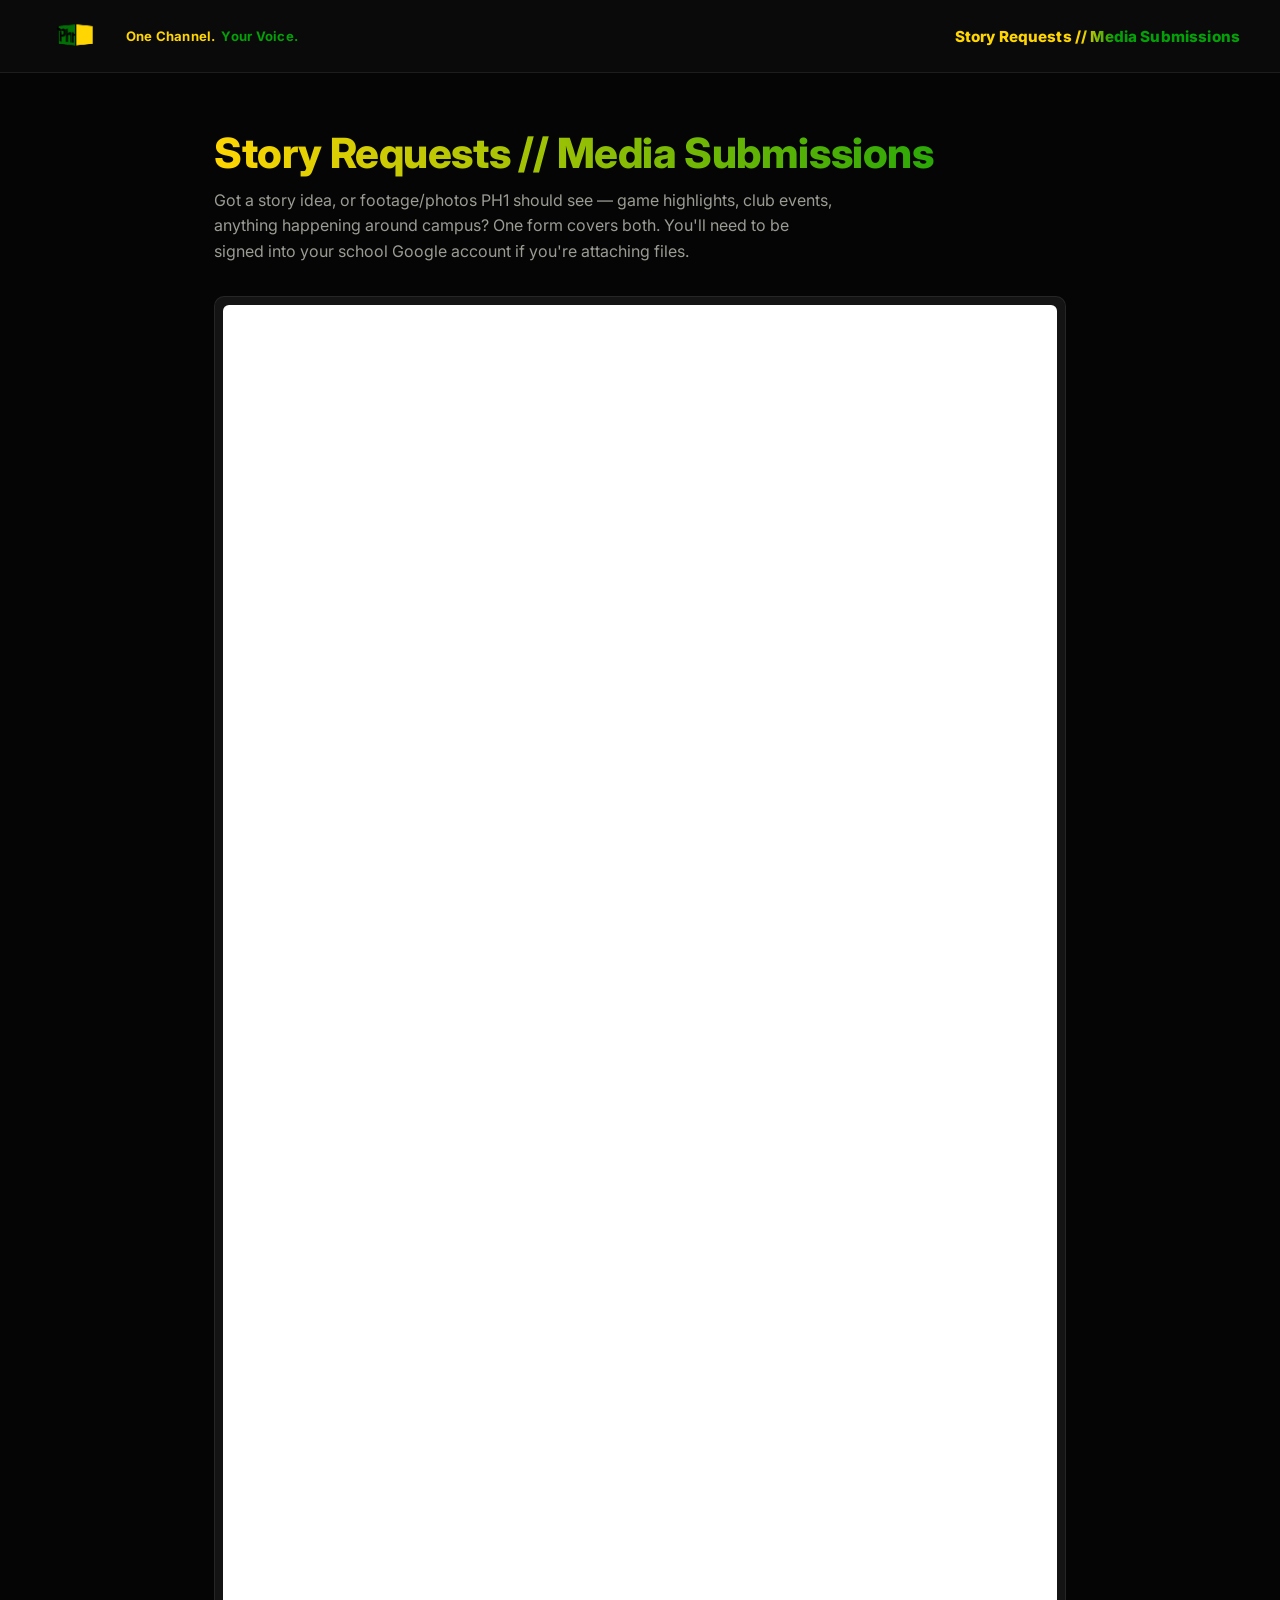
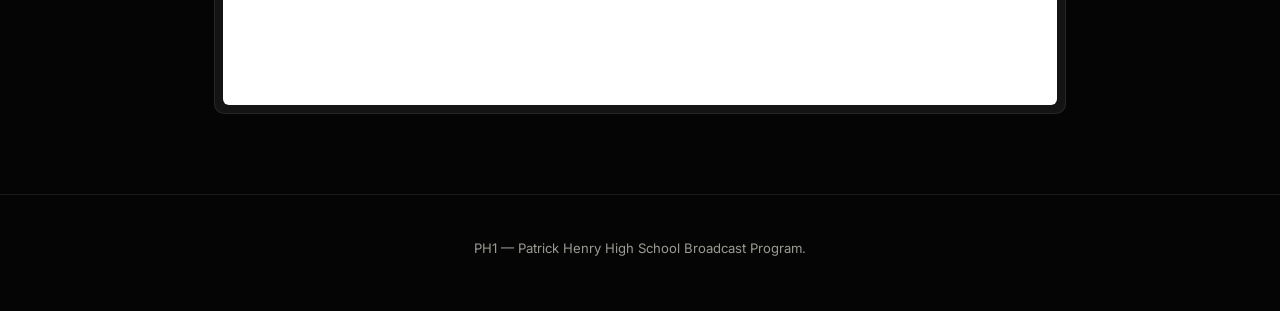
==== submit.html @ 566c0eb1 "Add Story Requests // Media Submissions button and page - index.html: swap the plain school label in" ====
<!DOCTYPE html>
<html lang="en">
<head>
<meta charset="UTF-8">
<meta name="viewport" content="width=device-width, initial-scale=1.0">
<title>PH1 — Story Requests // Media Submissions</title>
<link rel="preconnect" href="https://fonts.googleapis.com">
<link rel="preconnect" href="https://fonts.gstatic.com" crossorigin>
<link href="https://fonts.googleapis.com/css2?family=Inter:wght@400;500;600;700;800;900&display=swap" rel="stylesheet">
<link rel="stylesheet" href="style.css">
</head>
<body>

<header class="topbar is-scrolled" id="topbar">
  <div class="topbar__inner">
    <a class="brand" href="index.html">
      <img class="brand__logo" src="assets/ph1-logo.png" alt="PH1">
      <span class="brand__tag">
        <span class="brand__tag-line brand__tag-gold">One Channel.</span>
        <span class="brand__tag-line brand__tag-green">Your Voice.</span>
      </span>
    </a>
    <a class="topbar__cta" href="submit.html">Story Requests&nbsp;//&nbsp;Media Submissions</a>
  </div>
</header>

<main class="form-page">
  <h1 class="form-page__title">Story Requests // Media Submissions</h1>
  <p class="form-page__sub">
    Got a story idea, or footage/photos PH1 should see — game
    highlights, club events, anything happening around campus? One form
    covers both. You'll need to be signed into your school Google
    account if you're attaching files.
  </p>
  <div class="form-page__frame-wrap">
    <!--
      Swap the src below for your real Google Form's embed URL:
      open your form -> Send -> the "<>" embed icon -> copy the URL
      out of the src="..." it gives you.
    -->
    <iframe
      class="form-page__iframe"
      src="https://docs.google.com/forms/d/e/1FAIpQLScTC_hMJoxkrURFicGZJhp-EoM2wKO_LnfGsEnFNh70MeKw0A/viewform?embedded=true"
      loading="lazy">
      Loading form&hellip;
    </iframe>
  </div>
</main>

<footer class="site-footer">
  <p>PH1 &mdash; Patrick Henry High School Broadcast Program.</p>
</footer>

</body>
</html>
---- style.css ----
/* ==========================================================
   DESIGN TOKENS — PH1 brand colors, single Netflix-style
   typeface family instead of a display/mono split
   ========================================================== */
:root{
  --bg: #050505;
  --panel: #141414;
  --panel-hover: #1c1c1c;
  --green: #027004;
  --green-bright: #04A008;
  --gold: #FFD602;
  --text: #F5F5F1;
  --muted: #9B9B94;
  --line: rgba(255,255,255,0.08);

  --font: "Inter", -apple-system, "Helvetica Neue", Arial, sans-serif;
}

*{ box-sizing: border-box; }
html{ scroll-behavior: smooth; }
body{
  margin:0;
  background: var(--bg);
  color: var(--text);
  font-family: var(--font);
  -webkit-font-smoothing: antialiased;
}
a{ color: inherit; text-decoration: none; }
button{ font-family: inherit; cursor: pointer; }
:focus-visible{ outline: 2px solid var(--gold); outline-offset: 2px; }

/* ==========================================================
   INTRO BUMPER — plays once every 24 hours
   ========================================================== */
.intro-bumper{
  position: fixed; inset:0; z-index: 500;
  background: #000;
  display:flex; align-items:center; justify-content:center;
  opacity: 1; transition: opacity 0.5s ease;
}
.intro-bumper.is-hidden{ opacity: 0; pointer-events: none; }
.intro-bumper[hidden]{ display:none; }

.intro-bumper__static{
  display:flex; flex-direction:column; align-items:center; gap: 2rem;
  z-index: 2;
}
.intro-bumper__tunein{
  font-size: clamp(2.4rem, 8vw, 7.4rem);
  padding: clamp(2rem, 5vw, 5.9rem) clamp(3.2rem, 14vw, 16.8rem);
  letter-spacing: 0.03em;
  border-radius: 14px;
}

.intro-bumper__flash{
  position:absolute; inset:0; background:#fff;
  opacity: 0; z-index: 3; pointer-events:none;
}
.intro-bumper__flash.is-flashing{
  animation: ph1-flash 0.5s ease-out forwards;
}
@keyframes ph1-flash{
  0%{ opacity: 0; }
  18%{ opacity: 1; }
  100%{ opacity: 0; }
}

.intro-bumper video{
  width:100%; height:100%; object-fit: cover; display:block;
  position:absolute; inset:0; z-index:1;
  opacity: 0; transition: opacity 0.15s ease;
}
.intro-bumper video.is-playing{ opacity: 1; }

.intro-bumper__skip{
  position:absolute; bottom: 2rem; right: 2rem; z-index: 4;
  background: rgba(255,255,255,0.12); color:#fff;
  border: 1px solid rgba(255,255,255,0.3);
  padding: 0.55rem 1.1rem; border-radius: 4px;
  font-size: 0.85rem; font-weight: 600;
  backdrop-filter: blur(4px);
}
.intro-bumper__skip:hover{ background: rgba(255,255,255,0.22); }

/* ==========================================================
   TOPBAR — transparent over the hero, solidifies on scroll
   ========================================================== */
.topbar{
  position: fixed; top:0; left:0; right:0; z-index: 100;
  background: linear-gradient(to bottom, rgba(5,5,5,0.85) 0%, rgba(5,5,5,0) 100%);
  transition: background 0.3s ease;
}
.topbar.is-scrolled{
  background: #0a0a0a;
  border-bottom: 1px solid var(--line);
}
.topbar__inner{
  max-width: 1600px; margin: 0 auto;
  display:flex; align-items:center; justify-content: space-between;
  padding: 1rem 2.5rem;
}
.brand{ display:flex; align-items:center; gap: 0.9rem; flex-shrink:0; }
.brand__logo{ height: 40px; width:auto; display:block; }
.brand__tag{
  display:flex; flex-direction:row; align-items:baseline; gap: 0.35rem;
  font-size: 0.82rem; font-weight: 700; letter-spacing: 0.02em;
  white-space: nowrap;
}
.brand__tag-gold{ color: var(--gold); }
.brand__tag-green{ color: var(--green-bright); }
.school__label{
  font-size: 0.82rem; font-weight: 500; letter-spacing: 0.02em;
  color: #fff; opacity: 0.9; white-space: nowrap;
}
.topbar__cta{
  margin-left: auto;
  font-weight: 800; font-size: 0.95rem; letter-spacing: 0.01em;
  white-space: nowrap; padding: 0.3rem 0;
  background: linear-gradient(90deg,
    var(--gold) 0%, var(--gold) 44%,
    var(--green-bright) 56%, var(--green-bright) 100%);
  -webkit-background-clip: text; background-clip: text;
  -webkit-text-fill-color: transparent; color: transparent;
  transition: opacity 0.15s ease;
}
.topbar__cta:hover{ opacity: 0.82; }
@media (max-width: 860px){
  .topbar__cta{ font-size: 0.78rem; }
}
@media (max-width: 640px){
  .school__label{ display:none; }
  .brand__tag{ font-size: 0.68rem; }
  .topbar__cta{ font-size: 0.62rem; }
}

/* ==========================================================
   FORM PAGES — Story Requests / Submit Media
   ========================================================== */
.form-page{
  max-width: 900px; margin: 0 auto;
  padding: 8rem 1.5rem 5rem;
}
.form-page__title{
  font-weight: 800; font-size: clamp(1.8rem, 4vw, 2.6rem);
  margin: 0 0 0.6rem; letter-spacing: -0.01em;
  background: linear-gradient(90deg, var(--gold) 0%, var(--green-bright) 100%);
  -webkit-background-clip: text; background-clip: text;
  -webkit-text-fill-color: transparent; color: transparent;
}
.form-page__sub{
  color: var(--muted); font-size: 1rem; line-height: 1.6;
  max-width: 620px; margin: 0 0 2rem;
}
.form-page__frame-wrap{
  background: var(--panel); border: 1px solid var(--line);
  border-radius: 10px; overflow: hidden; padding: 0.5rem;
}
.form-page__iframe{
  width: 100%; height: 1400px; border: 0; border-radius: 6px;
  display: block; background: #fff;
}
@media (max-width: 640px){
  .form-page{ padding: 7rem 1rem 3rem; }
  .form-page__iframe{ height: 1600px; }
}

/* ==========================================================
   HERO — full-bleed, cinematic
   ========================================================== */
.hero{
  position: relative;
  min-height: 96vh;
  display:flex; align-items:flex-end;
  padding: 0 2.5rem 6rem;
  background-size: cover;
  background-position: center 20%;
  overflow: hidden;
}
.hero__bg{
  position:absolute; inset:0;
  background-size: cover; background-position: center 20%;
  animation: ph1-kenburns 24s ease-in-out infinite alternate;
}
.hero__loading{
  position: relative; z-index: 2;
  color: var(--muted); font-size: 0.95rem; font-weight: 500;
  padding-bottom: 1rem;
}
@keyframes ph1-kenburns{
  0%{ transform: scale(1.0); }
  100%{ transform: scale(1.08); }
}
.hero::before{
  content:"";
  position:absolute; inset:0; z-index:1;
  background:
    linear-gradient(180deg, rgba(5,5,5,0.35) 0%, rgba(5,5,5,0.15) 30%, rgba(5,5,5,0.75) 78%, var(--bg) 100%),
    linear-gradient(90deg, rgba(5,5,5,0.75) 0%, rgba(5,5,5,0.15) 45%, rgba(5,5,5,0.05) 100%);
}
.hero__inner{ position:relative; z-index:2; max-width: 680px; }
.hero__tag{
  display:inline-flex; align-items:center; gap:0.5rem;
  font-size: 0.8rem; font-weight: 700; letter-spacing: 0.08em;
  color: var(--gold); text-transform: uppercase;
  margin-bottom: 1.1rem;
}
.hero__tag::before{
  content:""; width:7px; height:7px; border-radius:50%;
  background: var(--gold); display:inline-block;
  animation: ph1-pulse 2.4s infinite;
}
@keyframes ph1-pulse{ 0%,60%,100%{opacity:1} 30%{opacity:0.3} }
.hero__title{
  font-weight: 800;
  font-size: clamp(2.4rem, 5.2vw, 4.2rem);
  line-height: 1.05;
  margin: 0 0 1rem;
  letter-spacing: -0.01em;
}
.hero__meta{
  font-size: 0.88rem; font-weight: 600;
  color: var(--muted); margin: 0 0 1rem; letter-spacing: 0.02em;
}
.hero__desc{
  color: var(--text); opacity: 0.88;
  max-width: 560px; line-height: 1.55;
  margin: 0 0 1.8rem;
  font-size: 1.05rem;
}
.hero__actions{ display:flex; gap: 0.9rem; }
.btn{
  font-weight: 700; letter-spacing: 0.01em;
  font-size: 1rem;
  padding: 0.75rem 1.7rem; border-radius: 4px;
  border: none; display:inline-flex; align-items:center; gap:0.55rem;
  transition: transform 0.12s, background 0.12s, opacity 0.12s;
}
.btn--primary{ background: var(--text); color: #0a0a0a; }
.btn--primary:hover{ background: #fff; transform: translateY(-1px); }
.btn--primary svg{ width:18px; height:18px; }
.btn--ghost{
  background: rgba(120,120,120,0.35); color: var(--text);
  backdrop-filter: blur(4px);
}
.btn--ghost:hover{ background: rgba(120,120,120,0.5); }

/* ==========================================================
   ROWS / CARDS — Netflix-style hover expand
   ========================================================== */
.rows{
  max-width: 1600px; margin: 0 auto;
  padding: 0 0 4rem;
  position: relative; z-index: 3;
  margin-top: -7vh;
}
.row{ margin-bottom: 2.6rem; }
.row__head{
  display:flex; align-items:center; gap: 0.7rem;
  justify-content:space-between;
  padding: 0 2.5rem; margin-bottom: 0.9rem;
}
.row__head-left{ display:flex; align-items:center; gap:0.6rem; }
.row__title{
  font-weight: 700; font-size: 1.35rem; margin:0;
  letter-spacing: -0.01em;
  background: linear-gradient(90deg, var(--gold) 0%, var(--green-bright) 100%);
  -webkit-background-clip: text; background-clip: text;
  -webkit-text-fill-color: transparent; color: transparent;
}
.row__classic-logo{
  height: 54px; width:auto; display:block;
  filter: drop-shadow(0 2px 6px rgba(0,0,0,0.5));
}
.row__badge{
  height: 30px; width:auto; display:block;
  transform: rotate(-6deg);
  filter: drop-shadow(0 2px 5px rgba(0,0,0,0.6));
}
.row__lead-tile{
  flex: 0 0 190px;
  position: sticky; left: 0; z-index: 6;
  height: 168.75px; /* matches .card thumbnail height at default 300px card width (16:9) */
  background: var(--bg);
  display:flex; flex-direction:column; align-items:center; justify-content:center; gap: 0.3rem;
  padding: 0.6rem 0 0.5rem;
}
.row__lead-tile img{
  height: 78%; width: 100%; object-fit: contain; display:block;
}
.row__lead-tile-label{
  font-weight: 800; font-size: 0.85rem; letter-spacing: 0.04em;
  color: var(--gold);
}
.row__count{
  font-size: 0.8rem; color: var(--muted);
}
.row__track-wrap{ position: relative; }
.row__track{
  display:flex; gap: 0.5rem; overflow-x: auto;
  padding: 2.2rem 2.5rem 2.6rem;
  scroll-snap-type: x proximity;
}
.row__track::-webkit-scrollbar{ height: 0; }

/* Mouse-only visitors have no touchpad swipe and no visible scrollbar
   to grab (it's hidden above) — these arrows are their only way to
   reach cards beyond the first screenful. Keep them real, focusable
   <button> elements rather than decoration. */
.row__arrow{
  position: absolute; top: 0; bottom: 0; z-index: 7;
  width: 48px; border: none; background: linear-gradient(90deg, rgba(5,5,5,0.85), rgba(5,5,5,0));
  color: var(--text); display:flex; align-items:center; justify-content:center;
  opacity: 0.85; transition: opacity 0.15s;
}
.row__arrow:hover{ opacity: 1; }
.row__arrow svg{ width: 26px; height: 26px; filter: drop-shadow(0 1px 4px rgba(0,0,0,0.7)); }
.row__arrow--prev{ left: 0; }
.row__arrow--next{
  right: 0;
  background: linear-gradient(270deg, rgba(5,5,5,0.85), rgba(5,5,5,0));
}
.row__arrow:disabled{ opacity: 0; pointer-events: none; }
.row__arrow.is-hidden{ display: none; }

.card{
  flex: 0 0 300px;
  scroll-snap-align: start;
  cursor: pointer;
  position: relative;
  transition: transform 0.28s cubic-bezier(.2,.8,.2,1), z-index 0s;
  border-radius: 4px;
}
.card:hover{
  transform: scale(1.16) translateY(-8px);
  z-index: 5;
}
.card__thumbwrap{
  position: relative;
  aspect-ratio: 16/9;
  background: #101008;
  overflow: hidden;
  border-radius: 4px;
  box-shadow: 0 2px 10px rgba(0,0,0,0.4);
}
.card:hover .card__thumbwrap{
  box-shadow: 0 14px 34px rgba(0,0,0,0.65);
  border-radius: 4px 4px 0 0;
}
.card__thumbwrap img{
  width:100%; height:100%; object-fit: cover;
  display:block;
}
.card__fallback{
  position:absolute; inset:0; display:flex; align-items:center; justify-content:center;
  color: var(--muted); font-size:0.72rem; letter-spacing:0.05em; font-weight:600;
  background: linear-gradient(135deg, #171712, #0c0c09);
}

.card__play{
  position:absolute; inset:0; display:flex; align-items:center; justify-content:center;
  opacity:0; transition: opacity 0.18s; background: rgba(5,5,5,0.35);
}
.card:hover .card__play{ opacity:1; }
.card__play svg{ width:44px; height:44px; filter: drop-shadow(0 2px 6px rgba(0,0,0,0.6)); }

.card__archive-flag{
  position:absolute; top:8px; left:8px; z-index:2;
  background: rgba(5,5,5,0.75); border: 1px dashed var(--gold);
  color: var(--gold); font-size: 0.62rem; font-weight:700; letter-spacing:0.06em;
  padding: 0.2rem 0.45rem; border-radius: 3px; text-transform: uppercase;
}

.card__details{
  max-height: 0; overflow: hidden;
  background: var(--panel);
  border-radius: 0 0 4px 4px;
  box-shadow: 0 14px 34px rgba(0,0,0,0.65);
  transition: max-height 0.25s ease;
}
.card:hover .card__details{ max-height: 160px; }
.card__details-inner{ padding: 0.75rem 0.9rem 0.9rem; }
.card__title{
  font-weight: 600; font-size: 0.92rem; line-height: 1.3;
  margin: 0 0 0.3rem; color: var(--text);
  display:-webkit-box; -webkit-line-clamp:2; -webkit-box-orient:vertical; overflow:hidden;
}
.card__meta{ font-size: 0.72rem; color: var(--muted); margin-bottom: 0.4rem; }
.card__desc{
  font-size: 0.74rem; color: var(--muted); line-height:1.4;
  display:-webkit-box; -webkit-line-clamp:2; -webkit-box-orient:vertical; overflow:hidden;
  margin:0;
}

.card--archive .card__details{ border: 1px dashed rgba(255,214,2,0.3); border-top:none; }

/* ==========================================================
   FOOTER
   ========================================================== */
.site-footer{
  border-top: 1px solid var(--line);
  padding: 2rem 2.5rem 2.6rem;
  text-align:center;
  color: var(--muted); font-size: 0.82rem;
  position: relative; z-index: 3;
}

/* ==========================================================
   PLAYER MODAL
   ========================================================== */
.player-modal{
  position: fixed; inset:0; z-index: 200;
  display:none; align-items:center; justify-content:center;
  padding: 2rem;
}
.player-modal.is-open{ display:flex; }
.player-modal__backdrop{
  position:absolute; inset:0; background: rgba(3,3,3,0.92);
}
.player-modal__box{
  position:relative; z-index:1;
  width: min(980px, 100%);
  background: var(--panel);
  border-radius: 8px;
  overflow: hidden;
  box-shadow: 0 30px 80px rgba(0,0,0,0.6);
}
.player-modal__close{
  position:absolute; top:0.7rem; right:0.9rem; z-index:2;
  background: rgba(0,0,0,0.55); color:#fff; border:none;
  width:38px; height:38px; border-radius:50%;
  font-size:1.4rem; line-height:1;
}
.player-modal__close:hover{ background: var(--green); }
.player-modal__frame{
  position:relative; width:100%; aspect-ratio: 16/9; background:#000;
}
.player-modal__frame iframe{ position:absolute; inset:0; width:100%; height:100%; border:0; }
.player-modal__meta{ padding: 1.2rem 1.5rem 1.6rem; }
.player-modal__meta h2{
  font-weight: 700; margin: 0 0 0.4rem; font-size: 1.35rem;
}
.player-modal__meta p{ margin:0; color: var(--muted); line-height:1.55; font-size:0.94rem; }

/* ==========================================================
   RESPONSIVE
   ========================================================== */
@media (max-width: 860px){
  .topbar__inner{ padding: 0.9rem 1.2rem; gap: 1rem; }
  .brand__logo{ height: 28px; }
  .row__head{ padding: 0 1.2rem; }
  .row__track{ padding: 1.6rem 1.2rem 2rem; }
  .row__arrow{ width: 36px; }
  .row__arrow svg{ width: 20px; height: 20px; }
  .card{ flex-basis: 220px; }
  .row__lead-tile{ flex-basis: 140px; height: 123.75px; }
  .card:hover{ transform: scale(1.08) translateY(-6px); }
  .hero{ min-height: 80vh; padding: 0 1.2rem 3.5rem; }
  .rows{ margin-top: -5vh; }
}
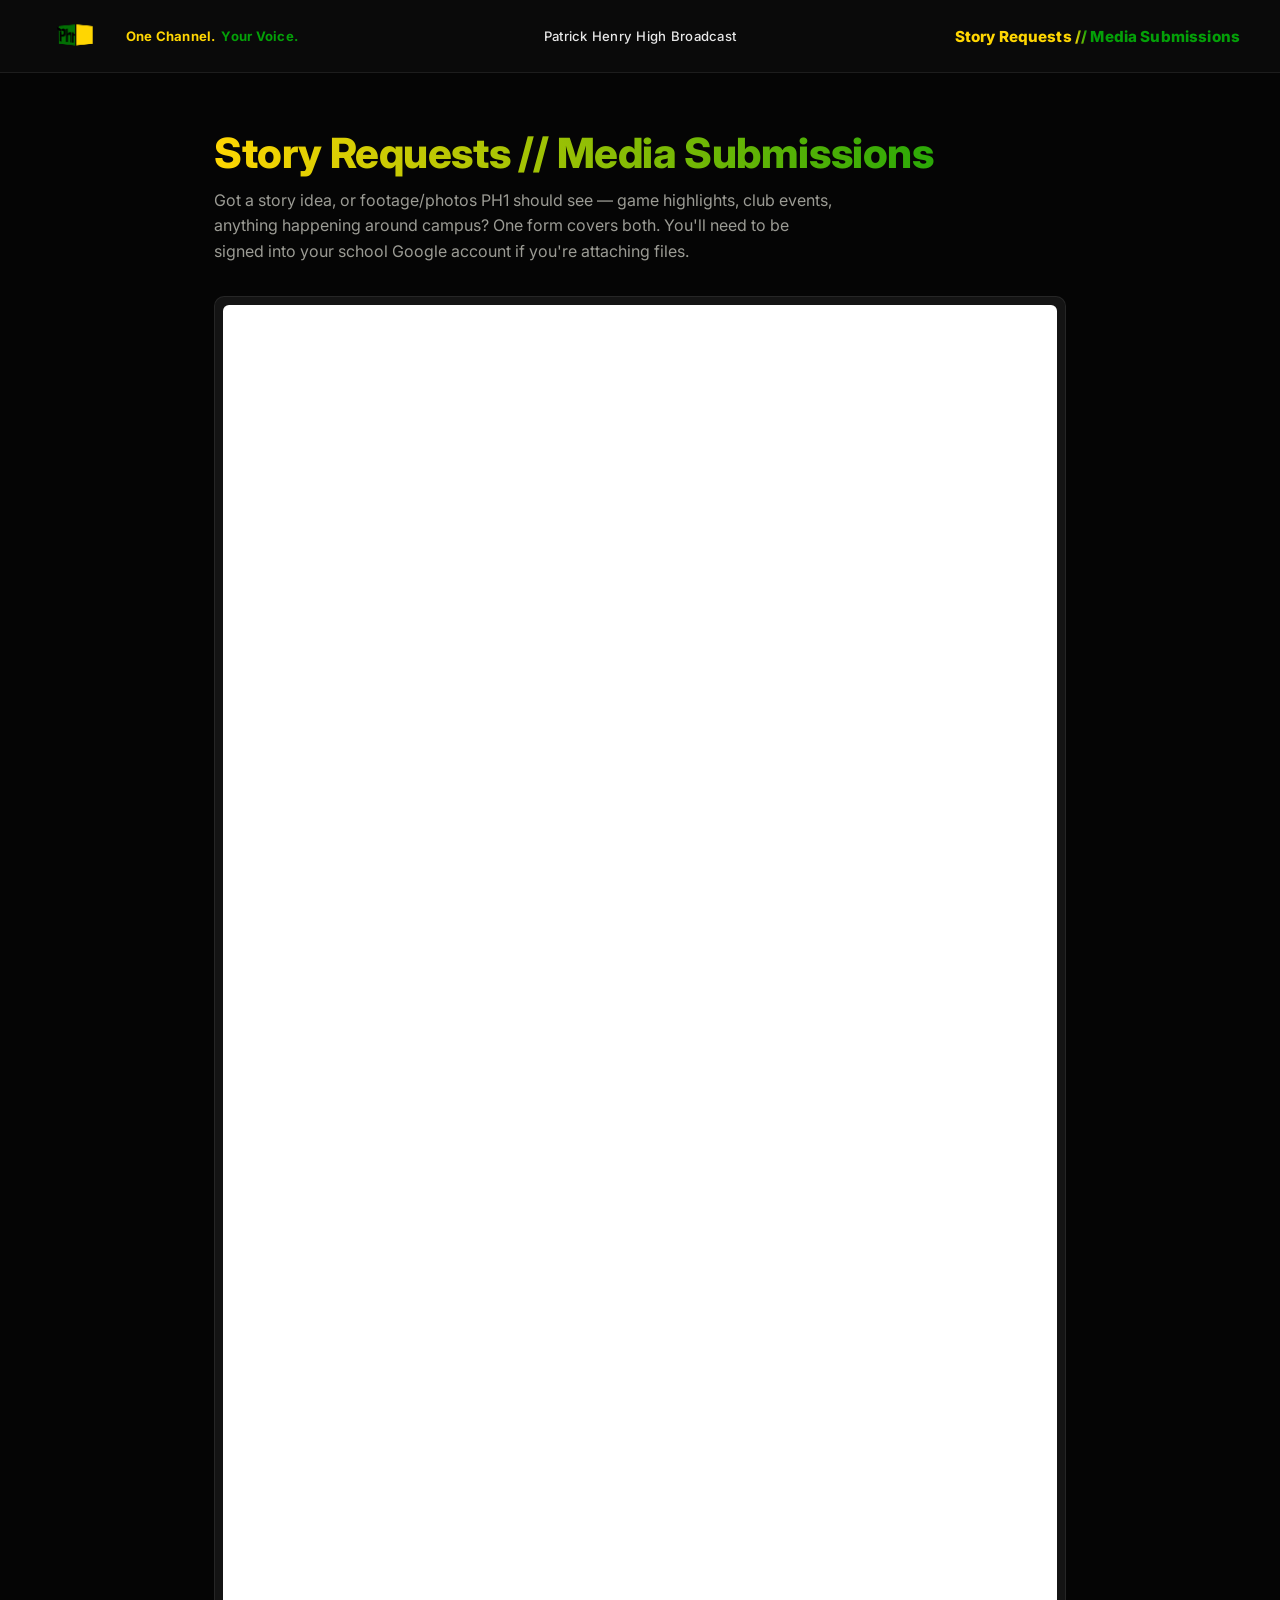
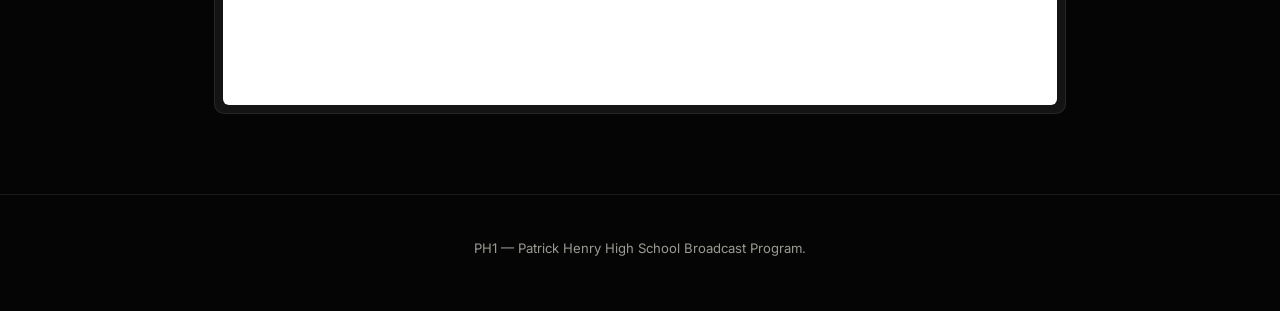
==== commit 321b0543: "Fix topbar CTA gradient and restore centered school label - The gold-to-green blend now sits on the " ====
--- a/submit.html
+++ b/submit.html
@@ -20,7 +20,8 @@
         <span class="brand__tag-line brand__tag-green">Your Voice.</span>
       </span>
     </a>
-    <a class="topbar__cta" href="submit.html">Story Requests&nbsp;//&nbsp;Media Submissions</a>
+    <span class="school__label">Patrick Henry High Broadcast</span>
+    <a class="topbar__cta" href="submit.html"><span class="topbar__cta-a">Story Requests</span>&nbsp;<span class="topbar__cta-sep">//</span>&nbsp;<span class="topbar__cta-b">Media Submissions</span></a>
   </div>
 </header>
 
--- a/style.css
+++ b/style.css
@@ -95,6 +95,7 @@
   border-bottom: 1px solid var(--line);
 }
 .topbar__inner{
+  position: relative;
   max-width: 1600px; margin: 0 auto;
   display:flex; align-items:center; justify-content: space-between;
   padding: 1rem 2.5rem;
@@ -109,6 +110,7 @@
 .brand__tag-gold{ color: var(--gold); }
 .brand__tag-green{ color: var(--green-bright); }
 .school__label{
+  position: absolute; left: 50%; top: 50%; transform: translate(-50%, -50%);
   font-size: 0.82rem; font-weight: 500; letter-spacing: 0.02em;
   color: #fff; opacity: 0.9; white-space: nowrap;
 }
@@ -116,14 +118,19 @@
   margin-left: auto;
   font-weight: 800; font-size: 0.95rem; letter-spacing: 0.01em;
   white-space: nowrap; padding: 0.3rem 0;
-  background: linear-gradient(90deg,
-    var(--gold) 0%, var(--gold) 44%,
-    var(--green-bright) 56%, var(--green-bright) 100%);
+  transition: opacity 0.15s ease;
+}
+.topbar__cta:hover{ opacity: 0.82; }
+.topbar__cta-a{ color: var(--gold); }
+.topbar__cta-b{ color: var(--green-bright); }
+/* The gold->green blend happens right on the "//" itself, not smeared
+   across whichever letter happens to land at the 44-56% mark of the
+   whole string. */
+.topbar__cta-sep{
+  background: linear-gradient(90deg, var(--gold) 0%, var(--green-bright) 100%);
   -webkit-background-clip: text; background-clip: text;
   -webkit-text-fill-color: transparent; color: transparent;
-  transition: opacity 0.15s ease;
-}
-.topbar__cta:hover{ opacity: 0.82; }
+}
 @media (max-width: 860px){
   .topbar__cta{ font-size: 0.78rem; }
 }
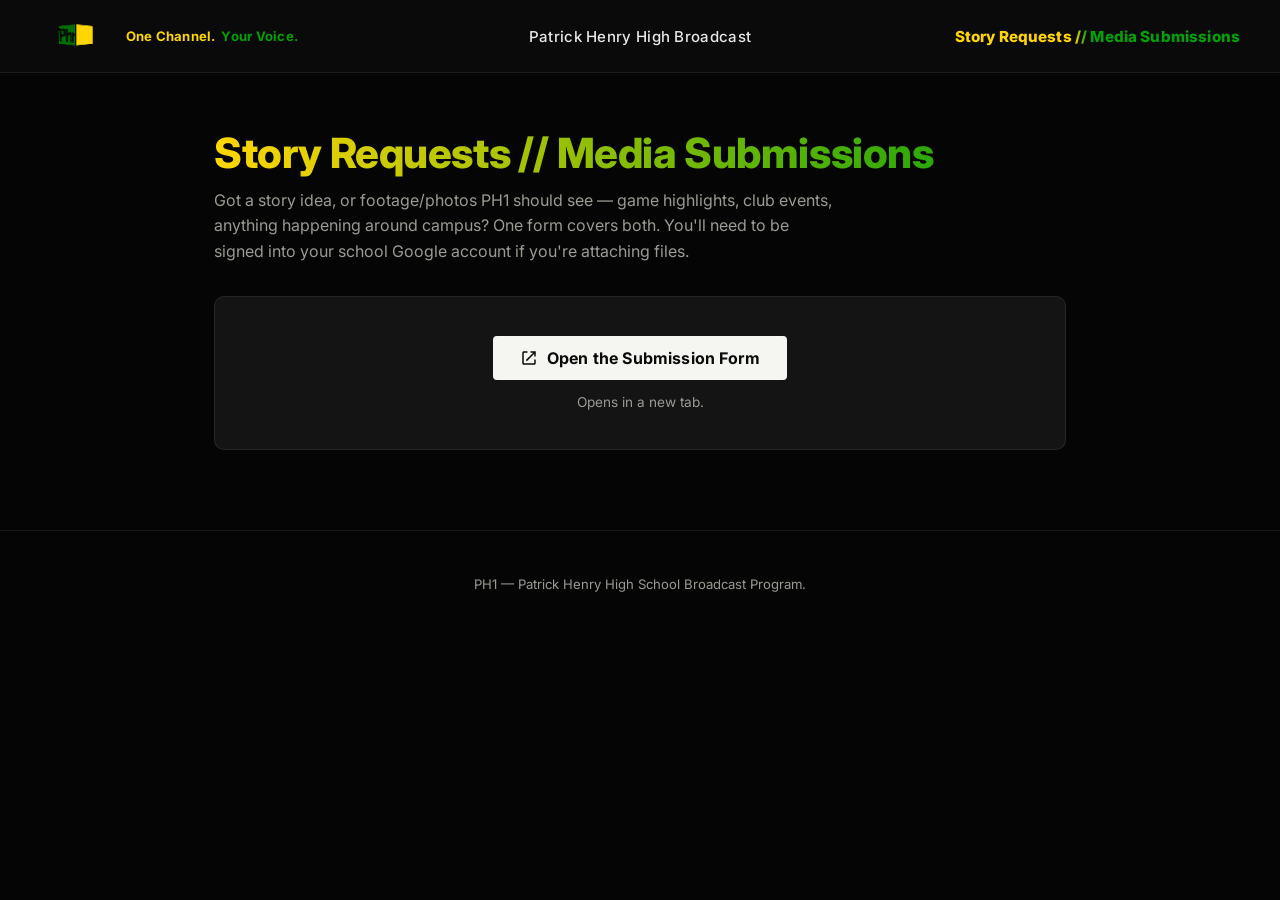
==== commit b9395328: "Replace embedded Google Form with a new-tab link Sign-in-required Google Forms show a 'click to cont" ====
--- a/submit.html
+++ b/submit.html
@@ -33,18 +33,20 @@
     covers both. You'll need to be signed into your school Google
     account if you're attaching files.
   </p>
-  <div class="form-page__frame-wrap">
+  <div class="form-page__cta-wrap">
     <!--
-      Swap the src below for your real Google Form's embed URL:
-      open your form -> Send -> the "<>" embed icon -> copy the URL
-      out of the src="..." it gives you.
+      Swap the href below for your real Google Form's URL:
+      open your form -> Send -> the link icon -> copy the URL it gives you.
+      (This is a plain link, not the embed URL — no ?embedded=true.)
     -->
-    <iframe
-      class="form-page__iframe"
-      src="https://docs.google.com/forms/d/e/1FAIpQLScTC_hMJoxkrURFicGZJhp-EoM2wKO_LnfGsEnFNh70MeKw0A/viewform?embedded=true"
-      loading="lazy">
-      Loading form&hellip;
-    </iframe>
+    <a
+      class="btn btn--primary form-page__open-btn"
+      href="https://docs.google.com/forms/d/e/1FAIpQLScTC_hMJoxkrURFicGZJhp-EoM2wKO_LnfGsEnFNh70MeKw0A/viewform"
+      target="_blank" rel="noopener">
+      <svg viewBox="0 0 24 24" fill="currentColor"><path d="M14 3v2h3.59l-9.83 9.83 1.41 1.41L19 6.41V10h2V3h-7zM5 5h5V3H5c-1.1 0-2 .9-2 2v14c0 1.1.9 2 2 2h14c1.1 0 2-.9 2-2v-5h-2v5H5V5z"/></svg>
+      Open the Submission Form
+    </a>
+    <p class="form-page__cta-note">Opens in a new tab.</p>
   </div>
 </main>
 
--- a/style.css
+++ b/style.css
@@ -111,7 +111,7 @@
 .brand__tag-green{ color: var(--green-bright); }
 .school__label{
   position: absolute; left: 50%; top: 50%; transform: translate(-50%, -50%);
-  font-size: 0.82rem; font-weight: 500; letter-spacing: 0.02em;
+  font-size: 0.94rem; font-weight: 500; letter-spacing: 0.02em;
   color: #fff; opacity: 0.9; white-space: nowrap;
 }
 .topbar__cta{
@@ -158,17 +158,17 @@
   color: var(--muted); font-size: 1rem; line-height: 1.6;
   max-width: 620px; margin: 0 0 2rem;
 }
-.form-page__frame-wrap{
+.form-page__cta-wrap{
   background: var(--panel); border: 1px solid var(--line);
-  border-radius: 10px; overflow: hidden; padding: 0.5rem;
-}
-.form-page__iframe{
-  width: 100%; height: 1400px; border: 0; border-radius: 6px;
-  display: block; background: #fff;
+  border-radius: 10px; padding: 2.4rem; text-align: center;
+}
+.form-page__open-btn svg{ width: 18px; height: 18px; }
+.form-page__cta-note{
+  margin: 0.9rem 0 0; color: var(--muted); font-size: 0.85rem;
 }
 @media (max-width: 640px){
   .form-page{ padding: 7rem 1rem 3rem; }
-  .form-page__iframe{ height: 1600px; }
+  .form-page__cta-wrap{ padding: 1.8rem 1.2rem; }
 }
 
 /* ==========================================================
